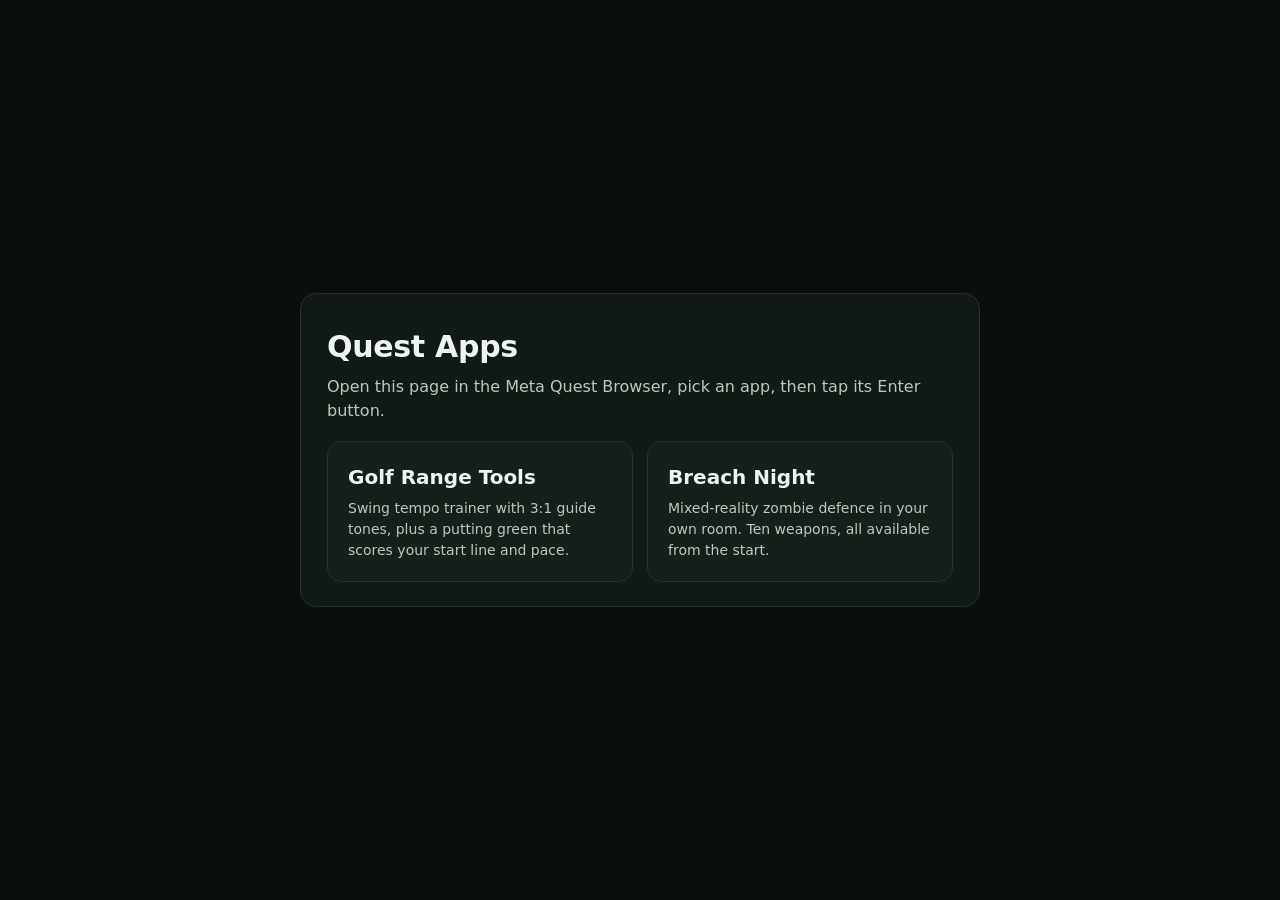
==== index.html @ 2de102d3 "Add Golf Range Tools and Breach Night WebXR apps for Quest Co-Authored-By: Claude Fable 5.2 <noreply" ====
<!doctype html>
<html lang="en">
<head>
<meta charset="utf-8">
<meta name="viewport" content="width=device-width, initial-scale=1">
<title>Quest Apps</title>
<link rel="stylesheet" href="lib/page.css">
</head>
<body>
<div class="overlay" style="background:none">
  <div class="card">
    <h1>Quest Apps</h1>
    <p class="lead">Open this page in the Meta Quest Browser, pick an app, then tap its Enter button.</p>
    <div class="grid">
      <a class="tile" href="golf/"><h2>Golf Range Tools</h2><p>Swing tempo trainer with 3:1 guide tones, plus a putting green that scores your start line and pace.</p></a>
      <a class="tile" href="zombies/"><h2>Breach Night</h2><p>Mixed-reality zombie defence in your own room. Ten weapons, all available from the start.</p></a>
    </div>
  </div>
</div>
</body>
</html>
---- lib/page.css ----
:root { color-scheme: dark; }
* { box-sizing: border-box; }
html, body { margin: 0; height: 100%; background: #0b0f0d; color: #eef5f0; font: 16px/1.5 system-ui, -apple-system, "Segoe UI", sans-serif; }
.overlay { position: fixed; inset: 0; z-index: 2; display: flex; align-items: center; justify-content: center; padding: 16px; overflow: auto; background: rgba(6, 9, 8, 0.72); }
.card { width: 100%; max-width: 680px; background: #121a16; border: 1px solid #25332c; border-radius: 16px; padding: 24px 26px; margin: auto; }
.card.danger { background: #17100f; border-color: #3a2420; }
h1 { margin: 6px 0 6px; font-size: 30px; letter-spacing: -0.01em; text-wrap: balance; }
.lead { margin: 0 0 16px; color: #b8cabf; }
.back { color: #8fb7a1; text-decoration: none; font-size: 14px; }
.row { display: flex; flex-wrap: wrap; gap: 10px; }
button, .btn { font: inherit; font-weight: 600; padding: 14px 18px; border-radius: 12px; border: 1px solid #33473d; background: #1c2a23; color: #eef5f0; cursor: pointer; text-decoration: none; display: inline-block; }
button.primary, .btn.primary { background: #2f8f5b; border-color: #2f8f5b; }
.danger button.primary { background: #b3392c; border-color: #b3392c; }
button:disabled { opacity: 0.4; cursor: not-allowed; }
.status { color: #9db3a7; font-size: 14px; min-height: 1.5em; }
.how { margin: 8px 0 0; padding-left: 20px; color: #c9d8cf; font-size: 15px; }
.how li { margin: 6px 0; }
.opts { display: grid; grid-template-columns: repeat(auto-fit, minmax(190px, 1fr)); gap: 10px 16px; margin: 14px 0 4px; }
.opts label { display: flex; flex-direction: column; gap: 4px; font-size: 13px; color: #9db3a7; }
.opts select { font: inherit; padding: 10px; border-radius: 10px; background: #1c1513; color: #eee; border: 1px solid #473530; }
.grid { display: grid; grid-template-columns: repeat(auto-fit, minmax(240px, 1fr)); gap: 14px; margin-top: 18px; }
.tile { display: block; padding: 20px; border-radius: 14px; border: 1px solid #25332c; background: #16201b; color: inherit; text-decoration: none; }
.tile h2 { margin: 0 0 6px; font-size: 20px; }
.tile p { margin: 0; color: #b8cabf; font-size: 14px; }
table.w { width: 100%; border-collapse: collapse; font-size: 13px; margin-top: 10px; }
table.w td, table.w th { text-align: left; padding: 4px 8px 4px 0; border-bottom: 1px solid #2a1d1a; }
.tablewrap { overflow-x: auto; }
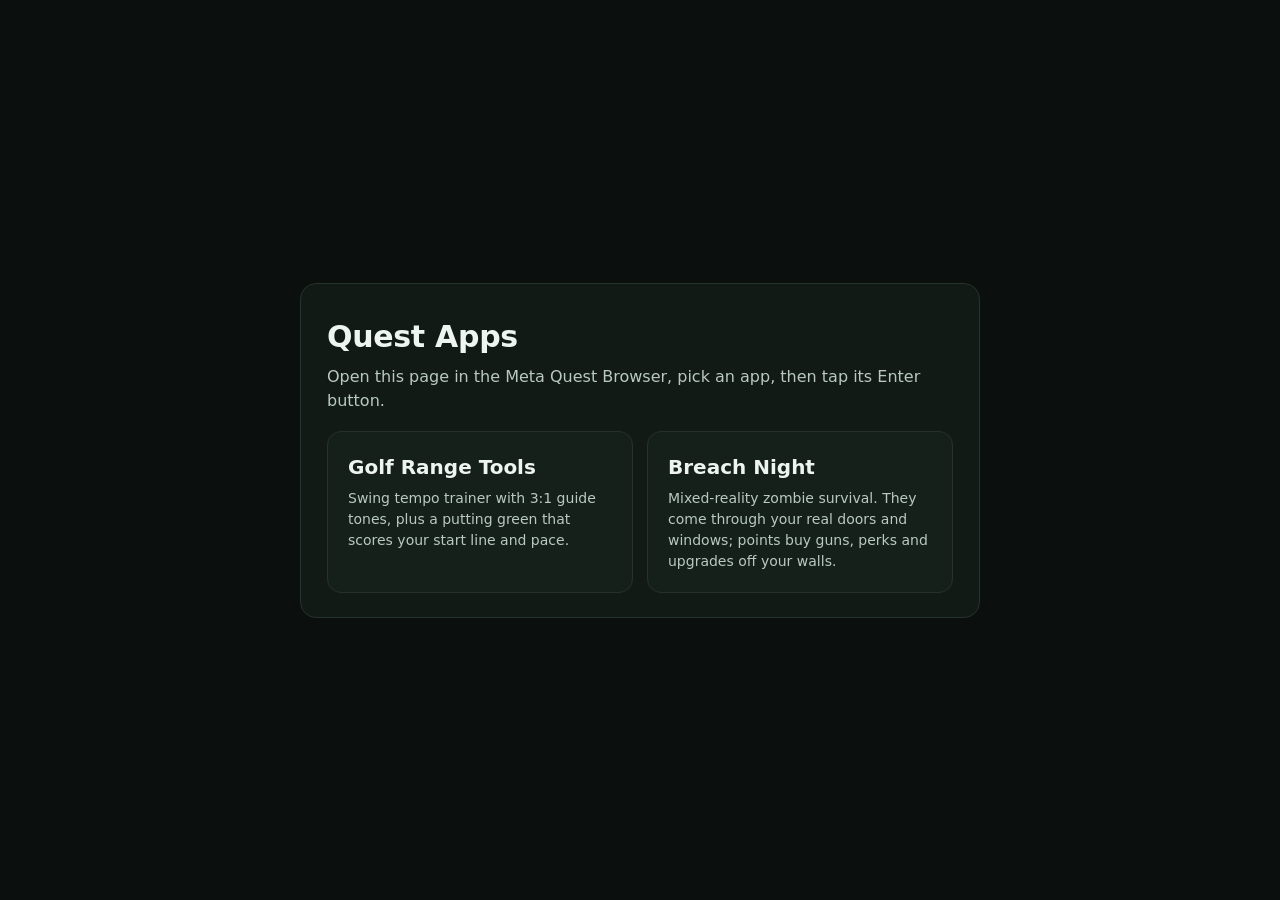
==== commit a84ca750: "Rebuild Breach Night: real door/window entry, points economy, new art - Zombies enter only through d" ====
--- a/index.html
+++ b/index.html
@@ -13,7 +13,7 @@
     <p class="lead">Open this page in the Meta Quest Browser, pick an app, then tap its Enter button.</p>
     <div class="grid">
       <a class="tile" href="golf/"><h2>Golf Range Tools</h2><p>Swing tempo trainer with 3:1 guide tones, plus a putting green that scores your start line and pace.</p></a>
-      <a class="tile" href="zombies/"><h2>Breach Night</h2><p>Mixed-reality zombie defence in your own room. Ten weapons, all available from the start.</p></a>
+      <a class="tile" href="zombies/"><h2>Breach Night</h2><p>Mixed-reality zombie survival. They come through your real doors and windows; points buy guns, perks and upgrades off your walls.</p></a>
     </div>
   </div>
 </div>
